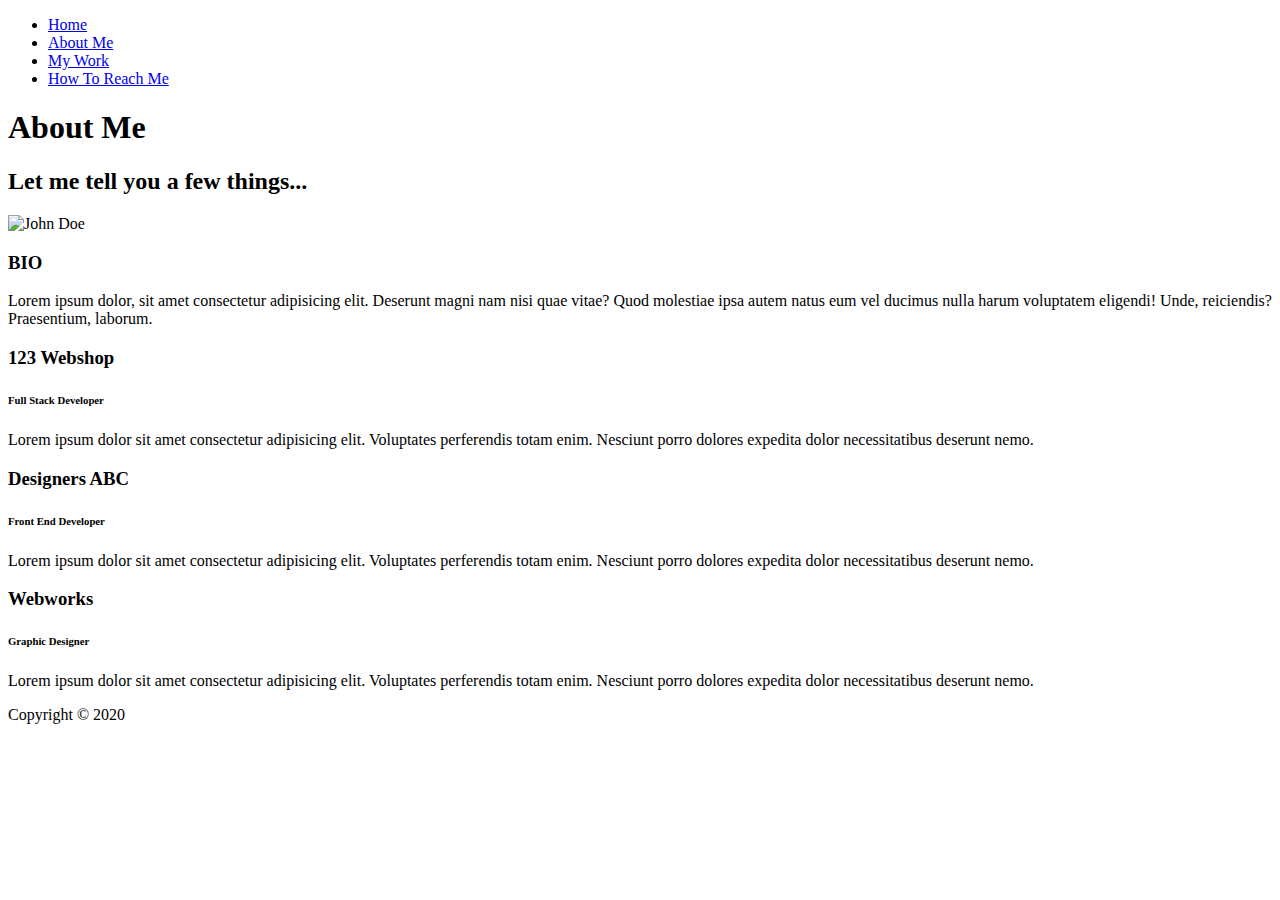
==== about.html @ 5763e627 ":pencil: added meta data and updated copyright year" ====
<!DOCTYPE html>
<html lang="en">
  <head>
    <meta charset="UTF-8" />
    <meta name="viewport" content="width=device-width, initial-scale=1.0" />
    <meta http-equiv="X-UA-Compatible" content="ie=edge" />
    <link
      rel="stylesheet"
      href="https://use.fontawesome.com/releases/v5.2.0/css/all.css"
      integrity="sha384-hWVjflwFxL6sNzntih27bfxkr27PmbbK/iSvJ+a4+0owXq79v+lsFkW54bOGbiDQ"
      crossorigin="anonymous"
    />

    <link rel="stylesheet" href="css/main.css" />
    <title>About Me</title>
  </head>

  <body>
    <header>
      <div class="menu-btn">
        <div class="btn-line"></div>
        <div class="btn-line"></div>
        <div class="btn-line"></div>
      </div>

      <nav class="menu">
        <div class="menu-branding">
          <div class="portrait"></div>
        </div>
        <ul class="menu-nav">
          <li class="nav-item">
            <a href="index.html" class="nav-link">
              Home
            </a>
          </li>
          <li class="nav-item current">
            <a href="about.html" class="nav-link">
              About Me
            </a>
          </li>
          <li class="nav-item">
            <a href="work.html" class="nav-link">
              My Work
            </a>
          </li>
          <li class="nav-item">
            <a href="contact.html" class="nav-link">
              How To Reach Me
            </a>
          </li>
        </ul>
      </nav>
    </header>

    <main id="about">
      <h1 class="lg-heading">
        About
        <span class="text-secondary">Me</span>
      </h1>
      <h2 class="sm-heading">
        Let me tell you a few things...
      </h2>
      <div class="about-info">
        <img src="img/me.png" alt="John Doe" class="bio-image" />

        <div class="bio">
          <h3 class="text-secondary">BIO</h3>
          <p>
            Lorem ipsum dolor, sit amet consectetur adipisicing elit. Deserunt
            magni nam nisi quae vitae? Quod molestiae ipsa autem natus eum vel
            ducimus nulla harum voluptatem eligendi! Unde, reiciendis?
            Praesentium, laborum.
          </p>
        </div>

        <div class="job job-1">
          <h3>123 Webshop</h3>
          <h6>Full Stack Developer</h6>
          <p>
            Lorem ipsum dolor sit amet consectetur adipisicing elit. Voluptates
            perferendis totam enim. Nesciunt porro dolores expedita dolor
            necessitatibus deserunt nemo.
          </p>
        </div>

        <div class="job job-2">
          <h3>Designers ABC</h3>
          <h6>Front End Developer</h6>
          <p>
            Lorem ipsum dolor sit amet consectetur adipisicing elit. Voluptates
            perferendis totam enim. Nesciunt porro dolores expedita dolor
            necessitatibus deserunt nemo.
          </p>
        </div>

        <div class="job job-3">
          <h3>Webworks</h3>
          <h6>Graphic Designer</h6>
          <p>
            Lorem ipsum dolor sit amet consectetur adipisicing elit. Voluptates
            perferendis totam enim. Nesciunt porro dolores expedita dolor
            necessitatibus deserunt nemo.
          </p>
        </div>
      </div>
    </main>

    <footer id="main-footer">
      Copyright &copy; 2020
    </footer>

    <script src="js/main.js"></script>
  </body>
</html>
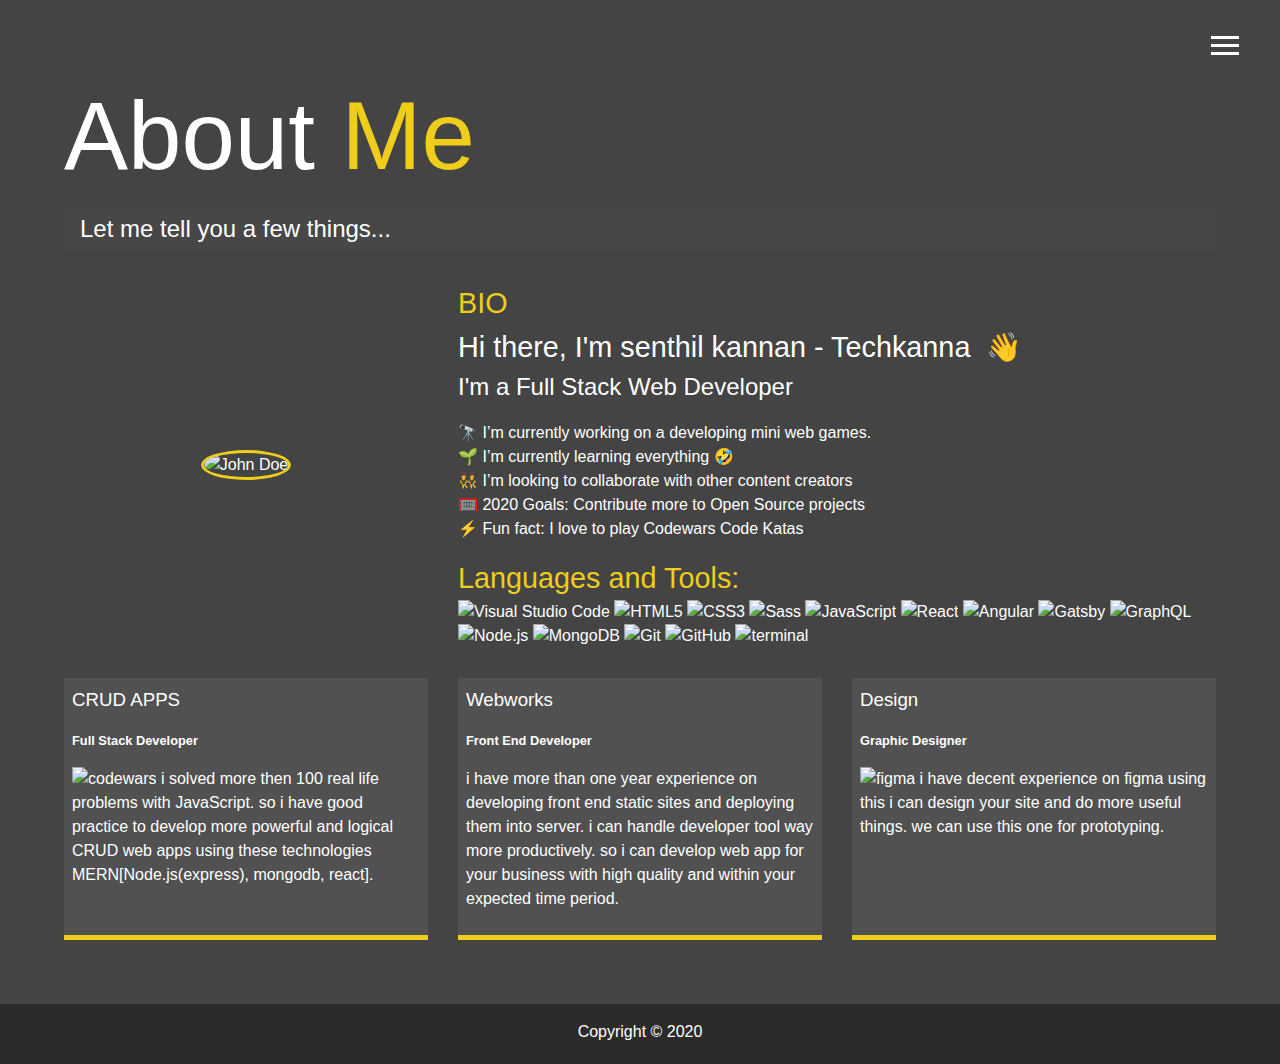
==== commit 42e111dc: "first audit completed for desktop and mobile" ====
--- a/about.html
+++ b/about.html
@@ -3,6 +3,15 @@
   <head>
     <meta charset="UTF-8" />
     <meta name="viewport" content="width=device-width, initial-scale=1.0" />
+    <meta
+      name="description"
+      content="Freelancer, Full stack web developer, portfolio of senthil kannan from pungavarnatham"
+    />
+    <meta
+      name="keywords"
+      content="Freelancer,kovilpatti,tuticorin,Thoothukudi,senthilkannan,senthil kannan,pungavarnatham,website developer,techkanna,techkannan"
+    />
+    <meta name="author" content="senthilkannan" />
     <meta http-equiv="X-UA-Compatible" content="ie=edge" />
     <link
       rel="stylesheet"
@@ -10,18 +19,18 @@
       integrity="sha384-hWVjflwFxL6sNzntih27bfxkr27PmbbK/iSvJ+a4+0owXq79v+lsFkW54bOGbiDQ"
       crossorigin="anonymous"
     />
-
+    <link rel="shortcut icon" type="image/x-icon" href="Extremis.ico" />
     <link rel="stylesheet" href="css/main.css" />
     <title>About Me</title>
   </head>
 
   <body>
     <header>
-      <div class="menu-btn">
+      <button class="menu-btn" aria-label="menu button">
         <div class="btn-line"></div>
         <div class="btn-line"></div>
         <div class="btn-line"></div>
-      </div>
+      </button>
 
       <nav class="menu">
         <div class="menu-branding">
@@ -29,24 +38,16 @@
         </div>
         <ul class="menu-nav">
           <li class="nav-item">
-            <a href="index.html" class="nav-link">
-              Home
-            </a>
+            <a href="index.html" class="nav-link"> Home </a>
           </li>
           <li class="nav-item current">
-            <a href="about.html" class="nav-link">
-              About Me
-            </a>
+            <a href="about.html" class="nav-link"> About Me </a>
           </li>
           <li class="nav-item">
-            <a href="work.html" class="nav-link">
-              My Work
-            </a>
+            <a href="work.html" class="nav-link"> My Work </a>
           </li>
           <li class="nav-item">
-            <a href="contact.html" class="nav-link">
-              How To Reach Me
-            </a>
+            <a href="contact.html" class="nav-link"> How To Reach Me </a>
           </li>
         </ul>
       </nav>
@@ -57,57 +58,135 @@
         About
         <span class="text-secondary">Me</span>
       </h1>
-      <h2 class="sm-heading">
-        Let me tell you a few things...
-      </h2>
+      <h2 class="sm-heading">Let me tell you a few things...</h2>
       <div class="about-info">
         <img src="img/me.png" alt="John Doe" class="bio-image" />
 
         <div class="bio">
           <h3 class="text-secondary">BIO</h3>
-          <p>
-            Lorem ipsum dolor, sit amet consectetur adipisicing elit. Deserunt
-            magni nam nisi quae vitae? Quod molestiae ipsa autem natus eum vel
-            ducimus nulla harum voluptatem eligendi! Unde, reiciendis?
-            Praesentium, laborum.
-          </p>
+          <h3>
+            Hi there, I'm senthil kannan - Techkanna
+            <a
+              href="https://www.techkanna.com/"
+              title="techkanna's site"
+              rel="noopener"
+              rel="noreferrer"
+            ></a>
+            👋
+          </h3>
+
+          <h2>I'm a Full Stack Web Developer</h2>
+          <ol>
+            <li>🔭 I’m currently working on a developing mini web games.</li>
+            <li>🌱 I’m currently learning everything 🤣</li>
+            <li>👯 I’m looking to collaborate with other content creators</li>
+            <li>🥅 2020 Goals: Contribute more to Open Source projects</li>
+            <li>
+              ⚡ Fun fact: I love to play
+              <a
+                target="_blank"
+                title="codewars wikipedia"
+                href="https://en.wikipedia.org/wiki/Codewars"
+                rel="noopener"
+                rel="noreferrer"
+                >Codewars</a
+              >
+              Code Katas
+            </li>
+          </ol>
+          <h3 class="text-secondary">Languages and Tools:</h3>
+
+          <img
+            alt="Visual Studio Code"
+            title="Visual Studio Code"
+            width="26px"
+            src="img/visual-studio-code.png"
+          />
+          <img alt="HTML5" title="HTML5" width="26px" src="img/html.png" />
+          <img alt="CSS3" title="CSS3" width="26px" src="img/css.png" />
+          <img alt="Sass" title="Sass" width="26px" src="img/sass.png" />
+          <img
+            alt="JavaScript"
+            title="JavaScript"
+            width="26px"
+            src="img/javascript.png"
+          />
+          <img alt="React" title="React" width="26px" src="img/react.png" />
+          <img
+            alt="Angular"
+            title="Angular"
+            width="26px"
+            src="img/angular.png"
+          />
+          <img alt="Gatsby" title="Gatsby" width="26px" src="img/gatsby.png" />
+          <img
+            alt="GraphQL"
+            title="GraphQL"
+            width="26px"
+            src="img/graphql.png"
+          />
+          <img
+            alt="Node.js"
+            title="Node.js"
+            width="26px"
+            src="img/nodejs.png"
+          />
+          <img
+            alt="MongoDB"
+            title="MongoDB"
+            width="26px"
+            src="img/mongodb.png"
+          />
+          <img alt="Git" title="Git" width="26px" src="img/git.png" />
+          <img alt="GitHub" title="GitHub" width="26px" src="img/github.png" />
+          <img
+            alt="terminal"
+            title="terminal"
+            width="26px"
+            src="img/terminal.png"
+          />
         </div>
 
         <div class="job job-1">
-          <h3>123 Webshop</h3>
-          <h6>Full Stack Developer</h6>
+          <h3>CRUD APPS</h3>
+          <h4>Full Stack Developer</h4>
           <p>
-            Lorem ipsum dolor sit amet consectetur adipisicing elit. Voluptates
-            perferendis totam enim. Nesciunt porro dolores expedita dolor
-            necessitatibus deserunt nemo.
+            <a href="https://www.codewars.com/users/techkanna">
+              <img
+                src="https://www.codewars.com/users/techkanna/badges/micro"
+                alt="codewars"
+              />
+            </a>
+            i solved more then 100 real life problems with JavaScript. so i have
+            good practice to develop more powerful and logical CRUD web apps
+            using these technologies MERN[Node.js(express), mongodb, react].
           </p>
         </div>
 
         <div class="job job-2">
-          <h3>Designers ABC</h3>
-          <h6>Front End Developer</h6>
+          <h3>Webworks</h3>
+          <h4>Front End Developer</h4>
           <p>
-            Lorem ipsum dolor sit amet consectetur adipisicing elit. Voluptates
-            perferendis totam enim. Nesciunt porro dolores expedita dolor
-            necessitatibus deserunt nemo.
+            i have more than one year experience on developing front end static
+            sites and deploying them into server. i can handle developer tool
+            way more productively. so i can develop web app for your business
+            with high quality and within your expected time period.
           </p>
         </div>
 
         <div class="job job-3">
-          <h3>Webworks</h3>
-          <h6>Graphic Designer</h6>
+          <h3>Design</h3>
+          <h4>Graphic Designer</h4>
           <p>
-            Lorem ipsum dolor sit amet consectetur adipisicing elit. Voluptates
-            perferendis totam enim. Nesciunt porro dolores expedita dolor
-            necessitatibus deserunt nemo.
+            <img alt="figma" title="figma" width="26px" src="img/figma.png" />
+            i have decent experience on figma using this i can design your site
+            and do more useful things. we can use this one for prototyping.
           </p>
         </div>
       </div>
     </main>
 
-    <footer id="main-footer">
-      Copyright &copy; 2020
-    </footer>
+    <footer id="main-footer">Copyright &copy; 2020</footer>
 
     <script src="js/main.js"></script>
   </body>
--- a/css/main.css
+++ b/css/main.css
@@ -0,0 +1,392 @@
+.menu-btn {
+  position: absolute;
+  z-index: 3;
+  right: 35px;
+  top: 35px;
+  cursor: pointer;
+  background-color: transparent;
+  border: none;
+  transition: all 0.5s ease-out;
+}
+.menu-btn .btn-line {
+  width: 28px;
+  height: 3px;
+  margin: 0 0 5px 0;
+  background: #fff;
+  transition: all 0.5s ease-out;
+}
+.menu-btn.close {
+  transform: rotate(180deg);
+}
+.menu-btn.close .btn-line:nth-child(1) {
+  transform: rotate(45deg) translate(5px, 5px);
+}
+.menu-btn.close .btn-line:nth-child(2) {
+  opacity: 0;
+}
+.menu-btn.close .btn-line:nth-child(3) {
+  transform: rotate(-45deg) translate(7px, -6px);
+}
+
+.menu {
+  position: fixed;
+  top: 0;
+  width: 100%;
+  opacity: 0.9;
+  visibility: hidden;
+}
+.menu.show {
+  visibility: visible;
+}
+.menu-branding,
+.menu-nav {
+  display: flex;
+  flex-flow: column wrap;
+  align-items: center;
+  justify-content: center;
+  float: left;
+  width: 50%;
+  height: 100vh;
+  overflow: hidden;
+}
+.menu-nav {
+  margin: 0;
+  padding: 0;
+  background: #373737;
+  list-style: none;
+  transform: translate3d(0, -100%, 0);
+  transition: all 0.5s ease-out;
+}
+.menu-nav.show {
+  transform: translate3d(0, 0, 0);
+}
+.menu-branding {
+  background: #444;
+  transform: translate3d(0, 100%, 0);
+  transition: all 0.5s ease-out;
+}
+.menu-branding.show {
+  transform: translate3d(0, 0, 0);
+}
+.menu-branding .portrait {
+  width: 250px;
+  height: 250px;
+  background: url('../img/1.jpg');
+  border-radius: 50%;
+  border: solid 3px #eece1a;
+}
+.menu .nav-item {
+  transform: translate3d(600px, 0, 0);
+  transition: all 0.5s ease-out;
+}
+.menu .nav-item.show {
+  transform: translate3d(0, 0, 0);
+}
+.menu .nav-item.current > a {
+  color: #eece1a;
+}
+.menu .nav-link {
+  display: inline-block;
+  position: relative;
+  font-size: 30px;
+  text-transform: uppercase;
+  padding: 1rem 0;
+  font-weight: 300;
+  color: #fff;
+  text-decoration: none;
+  transition: all 0.5s ease-out;
+}
+.menu .nav-link:hover {
+  color: #eece1a;
+}
+
+.nav-item:nth-child(1) {
+  transition-delay: 0.1s;
+}
+
+.nav-item:nth-child(2) {
+  transition-delay: 0.2s;
+}
+
+.nav-item:nth-child(3) {
+  transition-delay: 0.3s;
+}
+
+.nav-item:nth-child(4) {
+  transition-delay: 0.4s;
+}
+
+* {
+  box-sizing: border-box;
+}
+
+body {
+  background: #444;
+  color: #fff;
+  height: 100%;
+  margin: 0;
+  font-family: 'Segoe UI', Tahoma, Geneva, Verdana, sans-serif;
+  line-height: 1.5;
+}
+body#bg-img {
+  background: url(../img/background.jpg);
+  background-attachment: fixed;
+  background-size: cover;
+}
+body#bg-img:after {
+  content: '';
+  position: absolute;
+  top: 0;
+  right: 0;
+  width: 100%;
+  height: 100%;
+  z-index: -1;
+  background: rgba(68, 68, 68, 0.9);
+}
+
+h1,
+h2,
+h3 {
+  margin: 0;
+  font-weight: 400;
+}
+h1.lg-heading,
+h2.lg-heading,
+h3.lg-heading {
+  font-size: 6rem;
+}
+h1.sm-heading,
+h2.sm-heading,
+h3.sm-heading {
+  margin-bottom: 2rem;
+  padding: 0.2rem 1rem;
+  background: rgba(73, 73, 73, 0.5);
+}
+
+h4 {
+  font-size: 0.8rem;
+}
+
+a {
+  color: #fff;
+  text-decoration: none;
+  display: inline-block;
+}
+
+header {
+  position: fixed;
+  z-index: 2;
+  width: 100%;
+}
+
+.text-secondary {
+  color: #eece1a;
+}
+
+main {
+  padding: 4rem;
+  min-height: calc(100vh - 60px);
+}
+main .icons {
+  margin-top: 1rem;
+}
+main .icons a {
+  padding: 0.4rem;
+}
+main .icons a:hover {
+  color: #eece1a;
+  transition: all 0.5s ease-out;
+}
+main#home {
+  overflow: hidden;
+}
+main#home h1 {
+  margin-top: 20vh;
+}
+
+.about-info {
+  display: grid;
+  grid-gap: 30px;
+  grid-template-areas: 'bioimage bio bio' 'job1 job2 job3';
+  grid-template-columns: repeat(3, 1fr);
+}
+.about-info .bio-image {
+  grid-area: bioimage;
+  margin: auto;
+  border-radius: 50%;
+  border: #eece1a 3px solid;
+}
+.about-info .bio {
+  grid-area: bio;
+}
+.about-info .bio h3 {
+  font-size: 1.8rem;
+}
+
+.about-info .bio ol {
+  list-style: none;
+  padding: 0;
+}
+.about-info .job-1 {
+  grid-area: job1;
+}
+.about-info .job-2 {
+  grid-area: job2;
+}
+.about-info .job-3 {
+  grid-area: job3;
+}
+.about-info .job {
+  background: #515151;
+  padding: 0.5rem;
+  border-bottom: #eece1a 5px solid;
+}
+
+.projects {
+  display: grid;
+  grid-gap: 0.7rem;
+  grid-template-columns: repeat(3, 1fr);
+}
+.projects img {
+  width: 100%;
+  border: 3px #fff solid;
+}
+.projects img:hover {
+  opacity: 0.5;
+  border-color: #eece1a;
+  transition: all 0.5s ease-out;
+}
+
+.boxes {
+  display: flex;
+  flex-wrap: wrap;
+  justify-content: space-evenly;
+  align-items: center;
+  margin-top: 1rem;
+}
+.boxes div {
+  font-size: 2rem;
+  border: 3px #fff solid;
+  padding: 1.5rem 2.5rem;
+  margin-bottom: 3rem;
+  transition: all 0.5s ease-out;
+}
+.boxes div:hover {
+  padding: 0.5rem 1.5rem;
+  background: #eece1a;
+  color: #000;
+}
+.boxes div:hover span {
+  color: #000;
+}
+
+.btn,
+.btn-dark,
+.btn-light {
+  display: block;
+  padding: 0.5rem 1rem;
+  border: 0;
+  margin-bottom: 0.3rem;
+}
+.btn:hover,
+.btn-dark:hover,
+.btn-light:hover {
+  background: #eece1a;
+  color: #000;
+}
+
+.btn-dark {
+  background: black;
+  color: #fff;
+}
+
+.btn-light {
+  background: #c4c4c4;
+  color: #333;
+}
+
+#main-footer {
+  text-align: center;
+  padding: 1rem;
+  background: #2b2b2b;
+  color: #fff;
+  height: 60px;
+}
+
+@media screen and (min-width: 1171px) {
+  .projects {
+    grid-template-columns: repeat(4, 1fr);
+  }
+}
+
+@media screen and (min-width: 769px) and (max-width: 1170px) {
+  .projects {
+    grid-template-columns: repeat(3, 1fr);
+  }
+}
+
+@media screen and (max-width: 768px) {
+  main {
+    align-items: center;
+    text-align: center;
+  }
+  main .lg-heading {
+    line-height: 1;
+    margin-bottom: 1rem;
+  }
+  ul.menu-nav,
+  div.menu-branding {
+    float: none;
+    width: 100%;
+    min-height: 0;
+  }
+  ul.menu-nav.show,
+  div.menu-branding.show {
+    transform: translate3d(0, 0, 0);
+  }
+  .menu-nav {
+    height: 75vh;
+    transform: translate3d(-100%, 0, 0);
+    font-size: 24px;
+  }
+  .menu-branding {
+    height: 25vh;
+    transform: translate3d(100%, 0, 0);
+  }
+  .menu-branding .portrait {
+    background: url('../img/2.jpg');
+    width: 150px;
+    height: 150px;
+  }
+  .about-info {
+    grid-template-areas: 'bioimage' 'bio' 'job1' 'job2' 'job3';
+    grid-template-columns: 1fr;
+  }
+  .projects {
+    grid-template-columns: repeat(2, 1fr);
+  }
+}
+
+@media screen and (max-width: 500px) {
+  main {
+    padding: 2rem;
+  }
+  main #home h1 {
+    margin-top: 10vh;
+  }
+  main .lg-heading {
+    margin-top: 1rem;
+    font-size: 4.5rem;
+  }
+  .projects {
+    grid-template-columns: 1fr;
+  }
+
+  .boxes div {
+    font-size: 1rem;
+    border: 2px #fff solid;
+    padding: 1.1rem 1.7rem;
+    margin-bottom: 3rem;
+    transition: all 0.5s ease-out;
+  }
+}
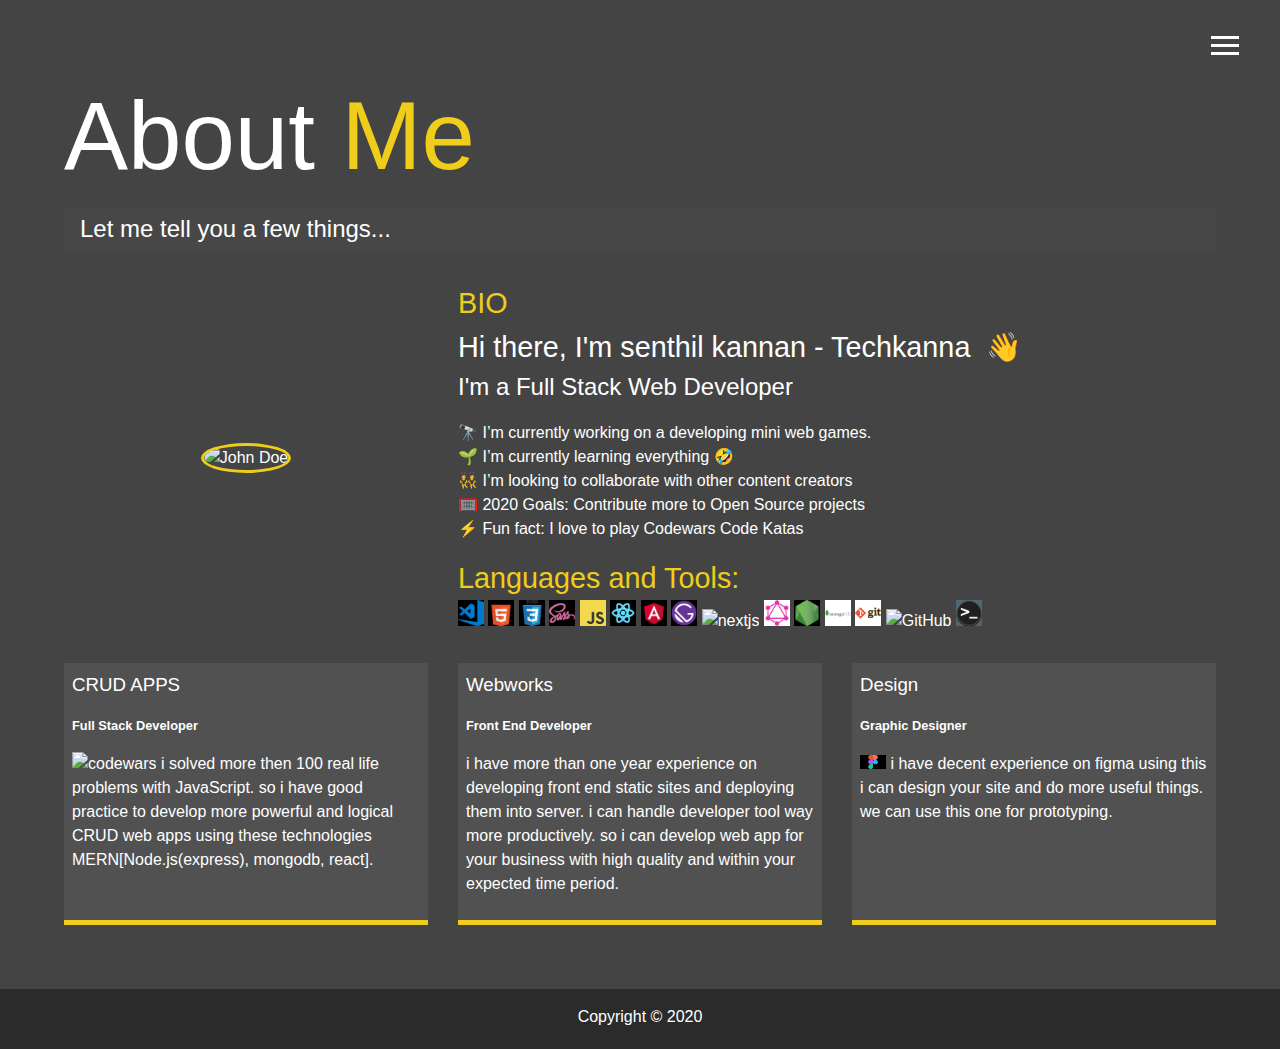
==== commit c8384073: "compressed some of known tools and languages imgs" ====
--- a/about.html
+++ b/about.html
@@ -60,7 +60,7 @@
       </h1>
       <h2 class="sm-heading">Let me tell you a few things...</h2>
       <div class="about-info">
-        <img src="img/me.png" alt="John Doe" class="bio-image" />
+        <img src="img/me.jpg" alt="John Doe" class="bio-image" />
 
         <div class="bio">
           <h3 class="text-secondary">BIO</h3>
@@ -100,50 +100,51 @@
             alt="Visual Studio Code"
             title="Visual Studio Code"
             width="26px"
-            src="img/visual-studio-code.png"
+            src="img/visual-studio-code.jpg"
           />
-          <img alt="HTML5" title="HTML5" width="26px" src="img/html.png" />
-          <img alt="CSS3" title="CSS3" width="26px" src="img/css.png" />
-          <img alt="Sass" title="Sass" width="26px" src="img/sass.png" />
+          <img alt="HTML5" title="HTML5" width="26px" src="img/html.jpg" />
+          <img alt="CSS3" title="CSS3" width="26px" src="img/css.jpg" />
+          <img alt="Sass" title="Sass" width="26px" src="img/sass.jpg" />
           <img
             alt="JavaScript"
             title="JavaScript"
             width="26px"
-            src="img/javascript.png"
+            src="img/javascript.jpg"
           />
-          <img alt="React" title="React" width="26px" src="img/react.png" />
+          <img alt="React" title="React" width="26px" src="img/react.jpg" />
           <img
             alt="Angular"
             title="Angular"
             width="26px"
-            src="img/angular.png"
+            src="img/angular.jpg"
           />
-          <img alt="Gatsby" title="Gatsby" width="26px" src="img/gatsby.png" />
+          <img alt="Gatsby" title="Gatsby" width="26px" src="img/gatsby.jpg" />
+          <img alt="nextjs" title="Nextjs" width="26px" src="img/nextjs.png" />
           <img
             alt="GraphQL"
             title="GraphQL"
             width="26px"
-            src="img/graphql.png"
+            src="img/graphql.jpg"
           />
           <img
             alt="Node.js"
             title="Node.js"
             width="26px"
-            src="img/nodejs.png"
+            src="img/nodejs.jpg"
           />
           <img
             alt="MongoDB"
             title="MongoDB"
             width="26px"
-            src="img/mongodb.png"
+            src="img/mongodb.jpg"
           />
-          <img alt="Git" title="Git" width="26px" src="img/git.png" />
+          <img alt="Git" title="Git" width="26px" src="img/git.jpg" />
           <img alt="GitHub" title="GitHub" width="26px" src="img/github.png" />
           <img
             alt="terminal"
             title="terminal"
             width="26px"
-            src="img/terminal.png"
+            src="img/terminal.jpg"
           />
         </div>
 
@@ -178,7 +179,7 @@
           <h3>Design</h3>
           <h4>Graphic Designer</h4>
           <p>
-            <img alt="figma" title="figma" width="26px" src="img/figma.png" />
+            <img alt="figma" title="figma" width="26px" src="img/figma.jpg" />
             i have decent experience on figma using this i can design your site
             and do more useful things. we can use this one for prototyping.
           </p>
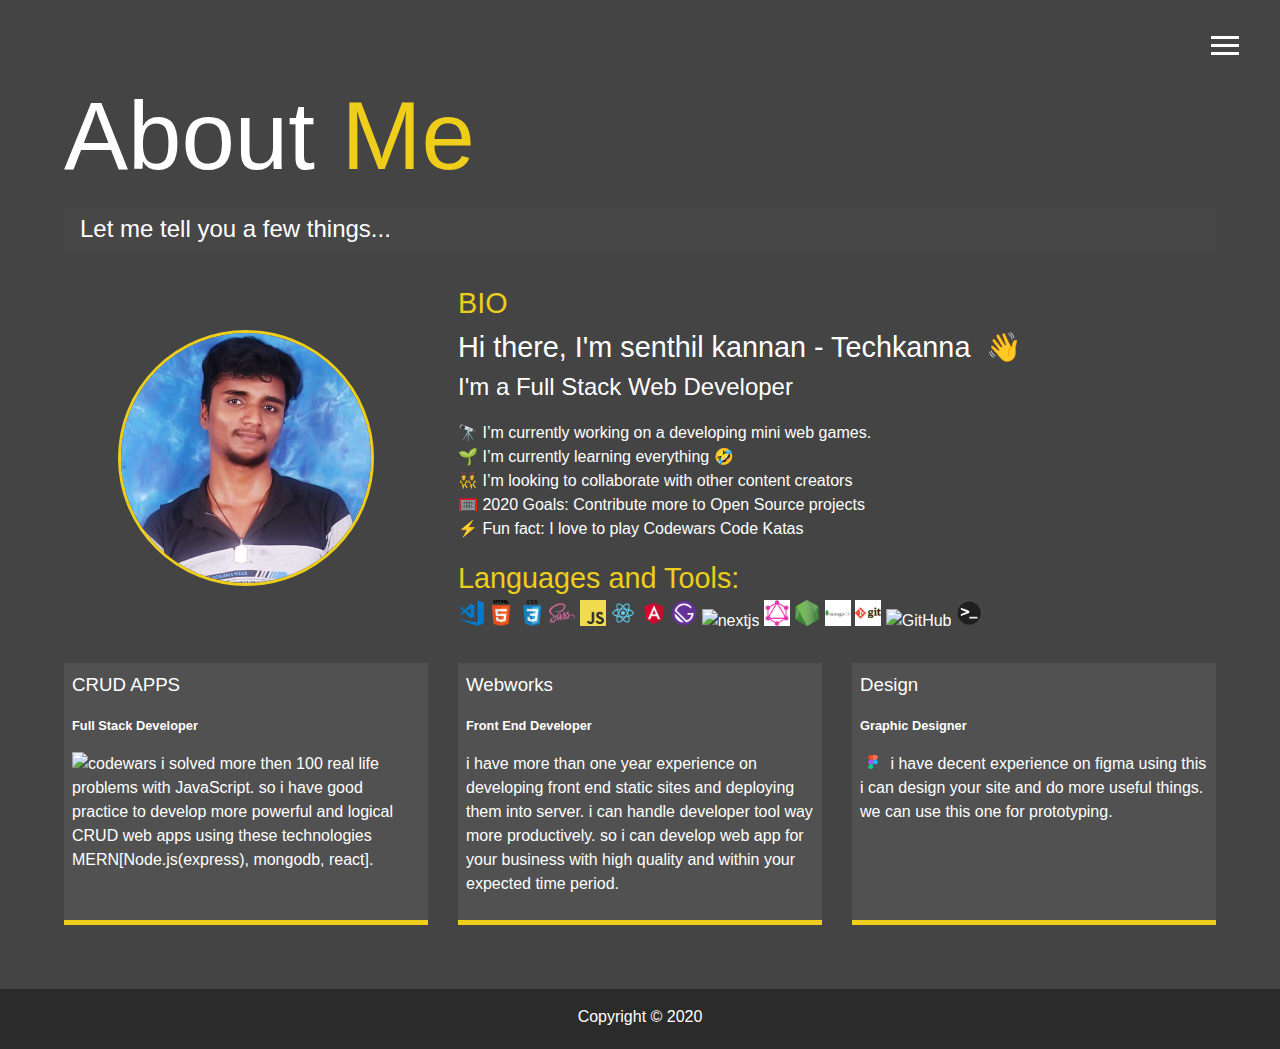
==== commit d4b072d3: "updated logo and imgs" ====
--- a/about.html
+++ b/about.html
@@ -5,11 +5,11 @@
     <meta name="viewport" content="width=device-width, initial-scale=1.0" />
     <meta
       name="description"
-      content="Freelancer, Full stack web developer, portfolio of senthil kannan from pungavarnatham"
+      content="Freelancer :: Full stack web developer :: portfolio of senthil kannan from pungavarnatham :: front end developer :: reactjs developer"
     />
     <meta
       name="keywords"
-      content="Freelancer,kovilpatti,tuticorin,Thoothukudi,senthilkannan,senthil kannan,pungavarnatham,website developer,techkanna,techkannan"
+      content="Best freelancer around kovilpatti,Best freelancer around Thoothukudi, Freelancer,web design courses,web design tutorials, learn web development, free programming courses,kovilpatti,tuticorin,Thoothukudi,senthilkannan,User Interface Design,senthil kannan,pungavarnatham,website developer,Top Design Firms,techkanna,programming courses, programming tutorials,web development courses,techkannan,UI/UX,javascript courses, html courses, usability consulting, web developer in pungavarnatham, web development in pungavarnatham, freelancer in pungavarnatham, Design Company"
     />
     <meta name="author" content="senthilkannan" />
     <meta http-equiv="X-UA-Compatible" content="ie=edge" />
@@ -19,7 +19,7 @@
       integrity="sha384-hWVjflwFxL6sNzntih27bfxkr27PmbbK/iSvJ+a4+0owXq79v+lsFkW54bOGbiDQ"
       crossorigin="anonymous"
     />
-    <link rel="shortcut icon" type="image/x-icon" href="Extremis.ico" />
+    <link rel="shortcut icon" type="image/x-icon" href="img/mylogo.svg" />
     <link rel="stylesheet" href="css/main.css" />
     <title>About Me</title>
   </head>
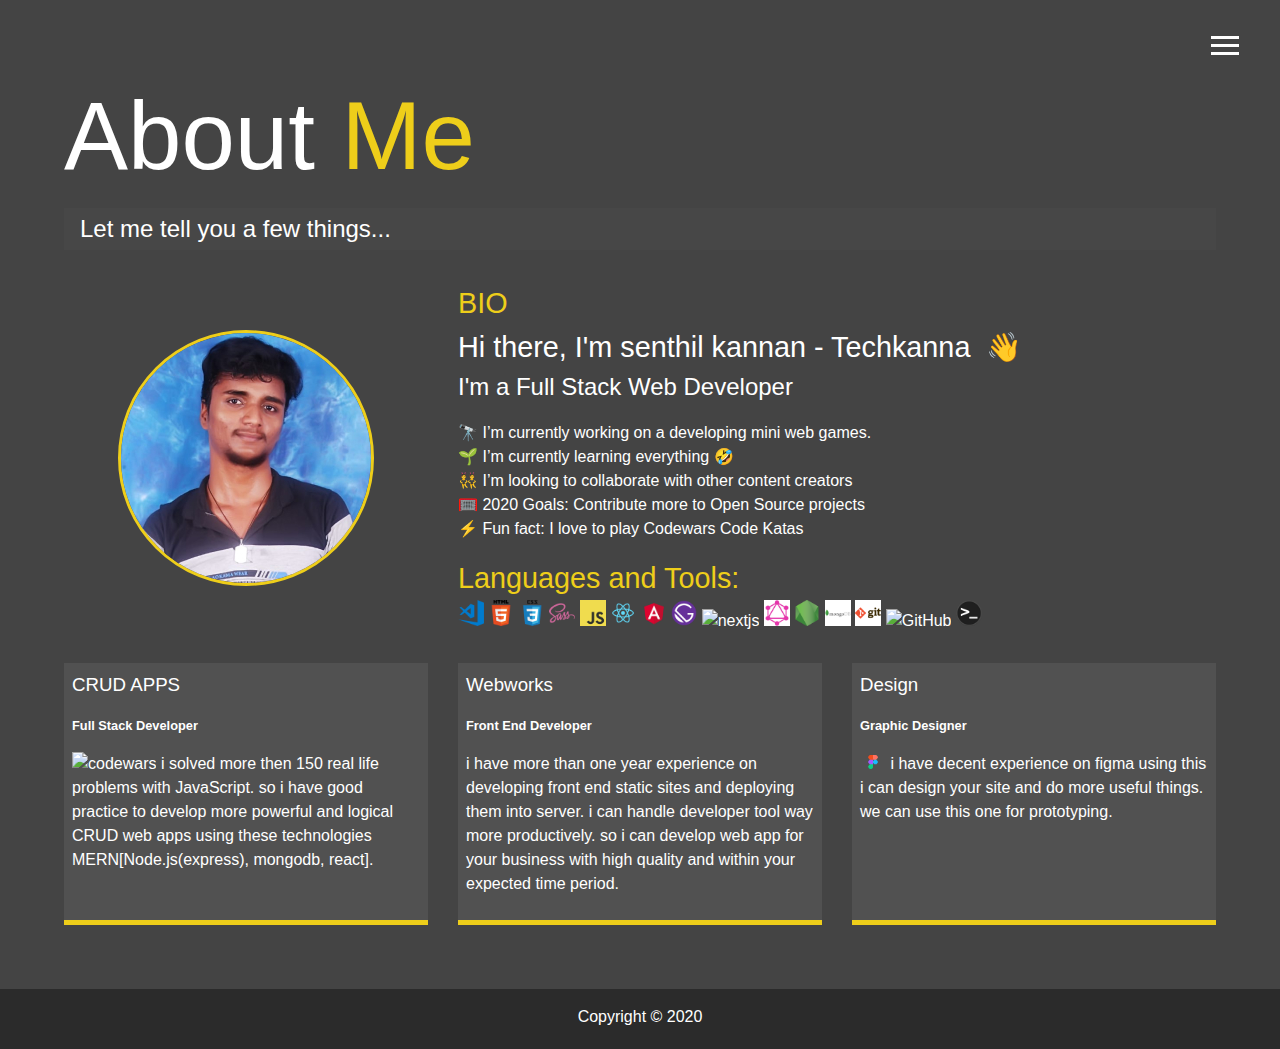
==== commit 534e6615: "updaded completed katas count" ====
--- a/about.html
+++ b/about.html
@@ -158,7 +158,7 @@
                 alt="codewars"
               />
             </a>
-            i solved more then 100 real life problems with JavaScript. so i have
+            i solved more then 150 real life problems with JavaScript. so i have
             good practice to develop more powerful and logical CRUD web apps
             using these technologies MERN[Node.js(express), mongodb, react].
           </p>
